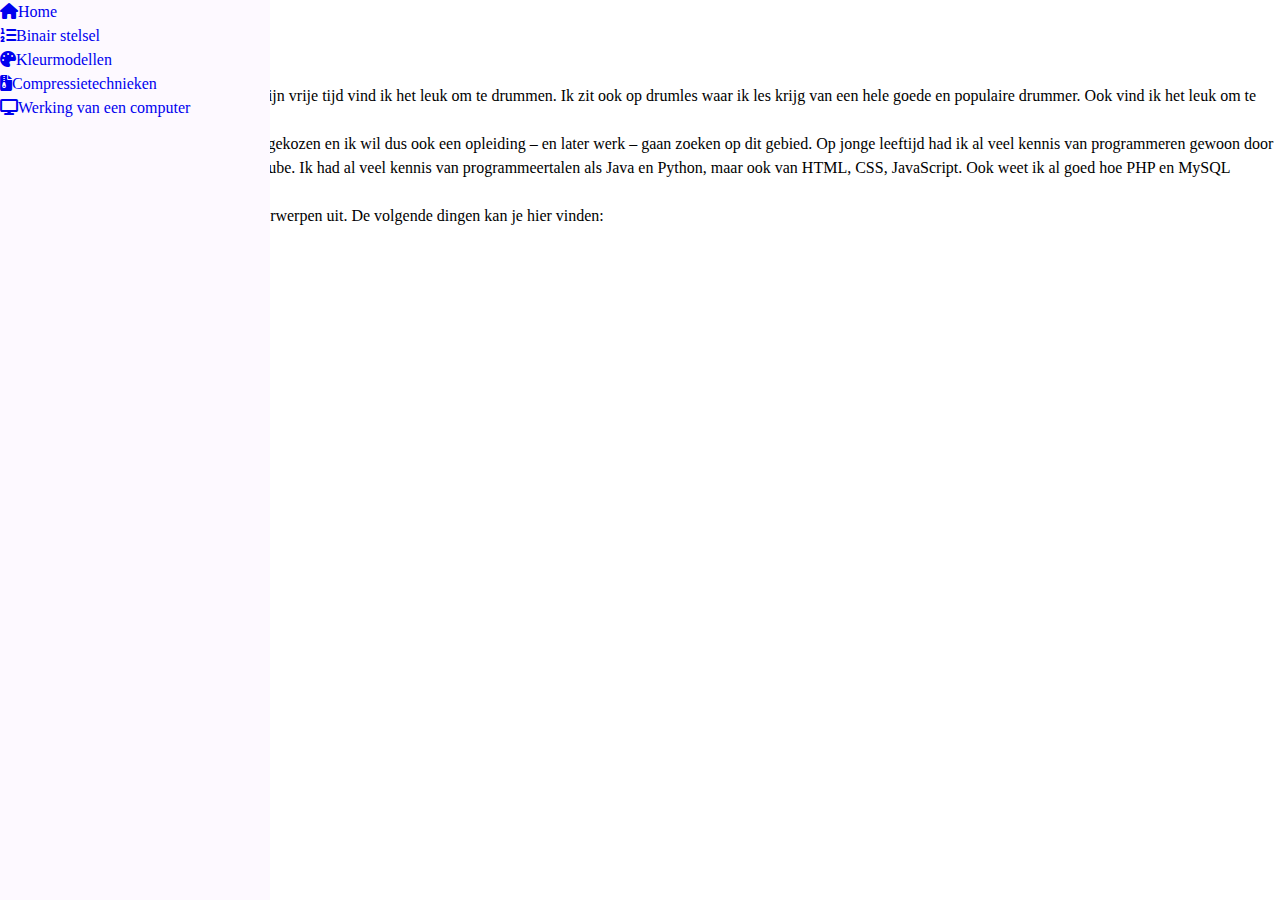
==== index.html @ e6821ef7 "icons toegevoegd" ====
<!DOCTYPE html> <!-- dit is de homepage van mijn site-->
<html> <!-- dit is het html element -->
  <head>
    <title>Home</title>
    <meta charset="utf-8"> 
    <link rel="stylesheet" type="text/css" href="style.css">
    <link rel="stylesheet" href="https://cdnjs.cloudflare.com/ajax/libs/font-awesome/6.5.2/css/all.min.css">
  </head>
  <body>
    <div class="main-container">
      <div class="navbar">
        <ul class="navul">
          <li><a href="index.html"><i class="fa fa-home"></i>Home</a></li>
          <li><a href="binairstelsel.html"><i class="fa-solid fa-list-ol"></i>Binair stelsel</a></li>
          <li><a href="kleurmodellen.html"><i class="fa-solid fa-palette"></i>Kleurmodellen</a></li>
          <li><a href="compressietechnieken.html"><i class="fa-solid fa-file-zipper"></i>Compressietechnieken</a></li>
          <li><a href="werkingcomputer.html"><i class="fa-solid fa-display"></i>Werking van een computer</a></li>
        </ul>
      </div>
      <div class="main-content">
        <section class="home-section">
          <h1>Home</h1>
          <h2>Wie ben ik?</h2>
          <p>Ik ben Xander en ik ben 15 jaar oud. In mijn vrije tijd vind ik het leuk om te drummen. Ik zit ook op drumles waar ik les krijg van een hele goede en populaire drummer. Ook vind ik het leuk om te gamen. </p>
          <p>Programmeren heb ik altijd al interessant gekozen en ik wil dus ook een opleiding – en later werk – gaan zoeken op dit gebied. Op jonge leeftijd had ik al veel kennis van programmeren gewoon door informatie te zoeken op websites en YouTube. Ik had al veel kennis van programmeertalen als Java en Python, maar ook van HTML, CSS, JavaScript. Ook weet ik al goed hoe PHP en MySQL werken. </p> 
          <p>Op deze website leg ik verschillende onderwerpen uit. De volgende dingen kan je hier vinden: </p>
          <ul>
            <li>Het binair stelsel</li>
            <li>Kleurmodellen</li>
            <li>Compressietechnieken</li>
            <li>De werking van een computer</li>
          </ul>
        </section>
      </div>
    </div>
  </body>
</html>
---- style.css ----
:root {
    --bg-zwart-900: #f2f2fc;
    --bg-zwart-100: #fdf9ff; 
    --bg-zwart-50: #e8dfec;
    --tekst-zwart-900: #302e4d;
    --tekst-zwart-700: #504e70;
}

body {
    line-height: 1.5;
    font-size: 16px;
}

* {
    margin: 0;
    padding: 0;
    outline: none;
    text-decoration: none;
    box-sizing: border-box;
}

::before, ::after {
    box-sizing: border-box;
}

.section {
    background: var(--bg-zwart-900);
    min-height: 100vh;
    display: block;
    position: fixed;
    left: 270px;
    top: 0;
    right: 0;
    z-index: 0;
    opacity: 1;
}

.navbar {
    width: 270px;
    background: var(--bg-zwart-100);
    position: fixed;
    left: 0;
    top: 0;
    height: 100%;
    z-index: 10;
}


























/* body {
    margin: 0px;
}

.navbar {
    background-color: black;
}

.navbar a {
    background-color: black;
    border: none;
    color: white;
    padding: 0px 0px;
    text-align: center;
    text-decoration: none;
    font-size: 16px;
    margin: 0px 0px;
    cursor: pointer;
}

.navbar ul {
    list-style-type: none;
    margin: 0;
    padding: 0;
    overflow: hidden;
    background-color: black;
}

.navbar li {
    float: left;
}
  
.navbar li a {
    display: block;
    padding: 20px;
    background-color: black;
    font-family: Arial, Helvetica, sans-serif;
}

.navbar li a:hover {
    background-color: grey;
} */
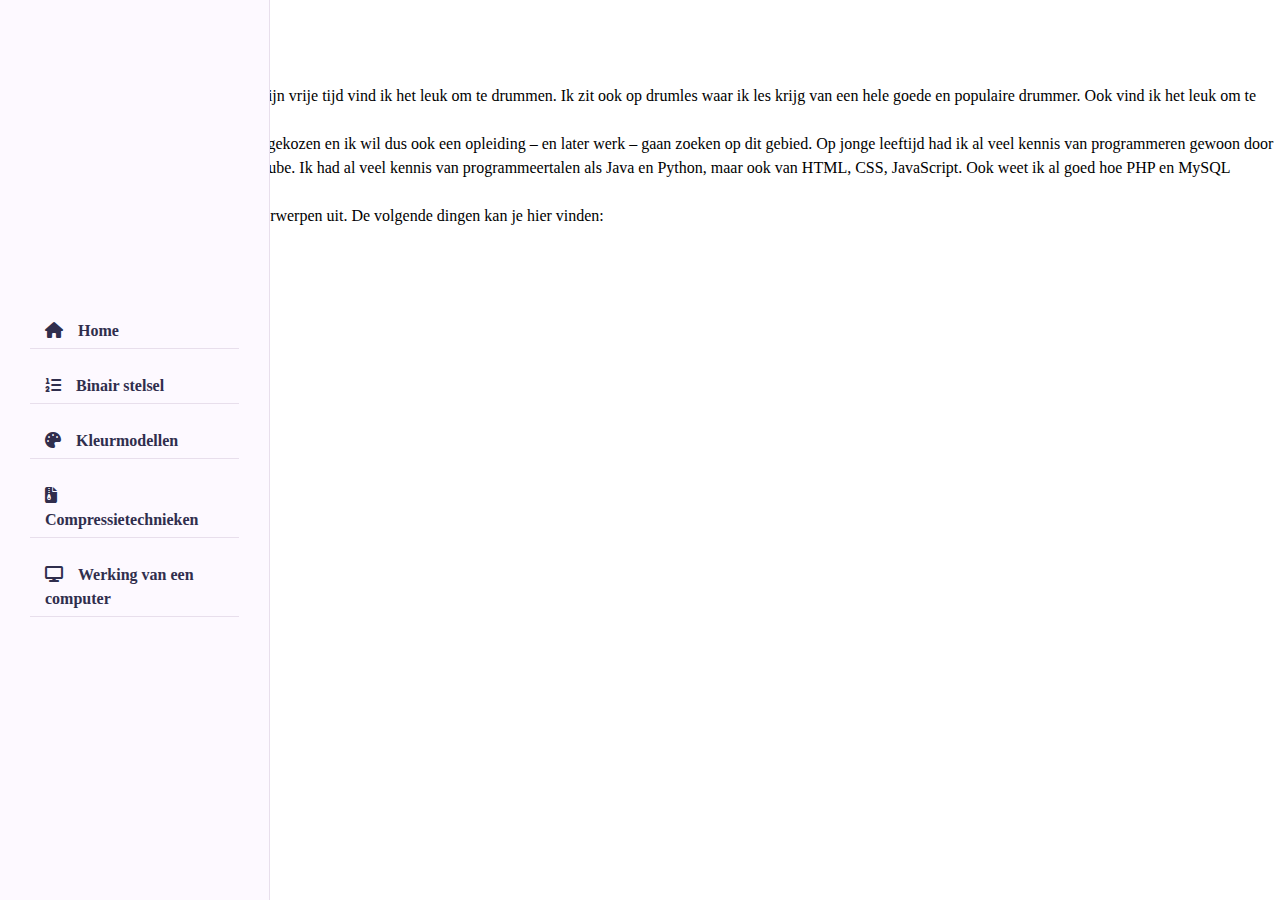
==== commit d79fd37a: "navbar laatste versie" ====
--- a/index.html
+++ b/index.html
@@ -9,6 +9,9 @@
   <body>
     <div class="main-container">
       <div class="navbar">
+        <div class="nav-toggler">
+          <span></span>
+        </div>
         <ul class="navul">
           <li><a href="index.html"><i class="fa fa-home"></i>Home</a></li>
           <li><a href="binairstelsel.html"><i class="fa-solid fa-list-ol"></i>Binair stelsel</a></li>
--- a/style.css
+++ b/style.css
@@ -1,14 +1,20 @@
+/* font */
+@import url('https://fonts.googleapis.com/css2?family=Poppins:ital,wght@0,100;0,200;0,300;0,400;0,500;0,600;0,700;0,800;0,900;1,100;1,200;1,300;1,400;1,500;1,600;1,700;1,800;1,900&display=swap');
+
+/* Variabelen voor de kleuren */
 :root {
     --bg-zwart-900: #f2f2fc;
     --bg-zwart-100: #fdf9ff; 
     --bg-zwart-50: #e8dfec;
     --tekst-zwart-900: #302e4d;
     --tekst-zwart-700: #504e70;
+    --hoofdkleur: #0099ff;
 }
 
 body {
     line-height: 1.5;
     font-size: 16px;
+    font-family: 'Poppins' sans-serif;
 }
 
 * {
@@ -21,6 +27,10 @@
 
 ::before, ::after {
     box-sizing: border-box;
+}
+
+ul {
+    list-style: none;
 }
 
 .section {
@@ -41,8 +51,83 @@
     position: fixed;
     left: 0;
     top: 0;
+    padding: 30px;
     height: 100%;
+    border-right: 1px solid var(--bg-zwart-50);
+    display: flex;
+    justify-content: center;
+    align-items: center;
     z-index: 10;
+}
+
+.navbar .nav-toggler {
+    height: 40px;
+    width: 45px;
+    border: 1px solid var(--bg-zwart-50);
+    cursor: pointer;
+    position: fixed;
+    left: 300px;
+    top: 20px;
+    border-radius: 5px;
+    background: var(--bg-zwart-100);
+    display: none;
+    align-items: center;
+    justify-content: center;
+
+}
+
+.navbar .nav-toggler span {
+    height: 2px;
+    width: 18px;
+    background: var(--hoofdkleur);
+    display: inline-block;
+    position: relative;
+}
+
+.navbar .nav-toggler span::before {
+    content: '';
+    height: 2px;
+    width: 18px;
+    background: var(--hoofdkleur);
+    position: absolute;
+    top: -6px;
+    left: 0;
+}
+
+.navbar .nav-toggler span::after {
+    content: '';
+    height: 2px;
+    width: 18px;
+    background: var(--hoofdkleur);
+    position: absolute;
+    top: 6px;
+    left: 0;
+}
+
+.navbar .navul {
+    margin-top: 50px;
+}
+
+.navbar .navul li {
+    margin-bottom: 20px;
+    display: block;
+}
+
+.navbar .navul li a {
+    font-size: 16px;
+    font-weight: 600;
+    display: block;
+    border-bottom: 1px solid var(--bg-zwart-50);
+    color: var(--tekst-zwart-900);
+    padding: 5px 15px;
+}
+
+.navbar .navul li a.active {
+    color: var(--hoofdkleur);
+}
+
+.navbar .navul li a i {
+    margin-right: 15px;
 }
 
 
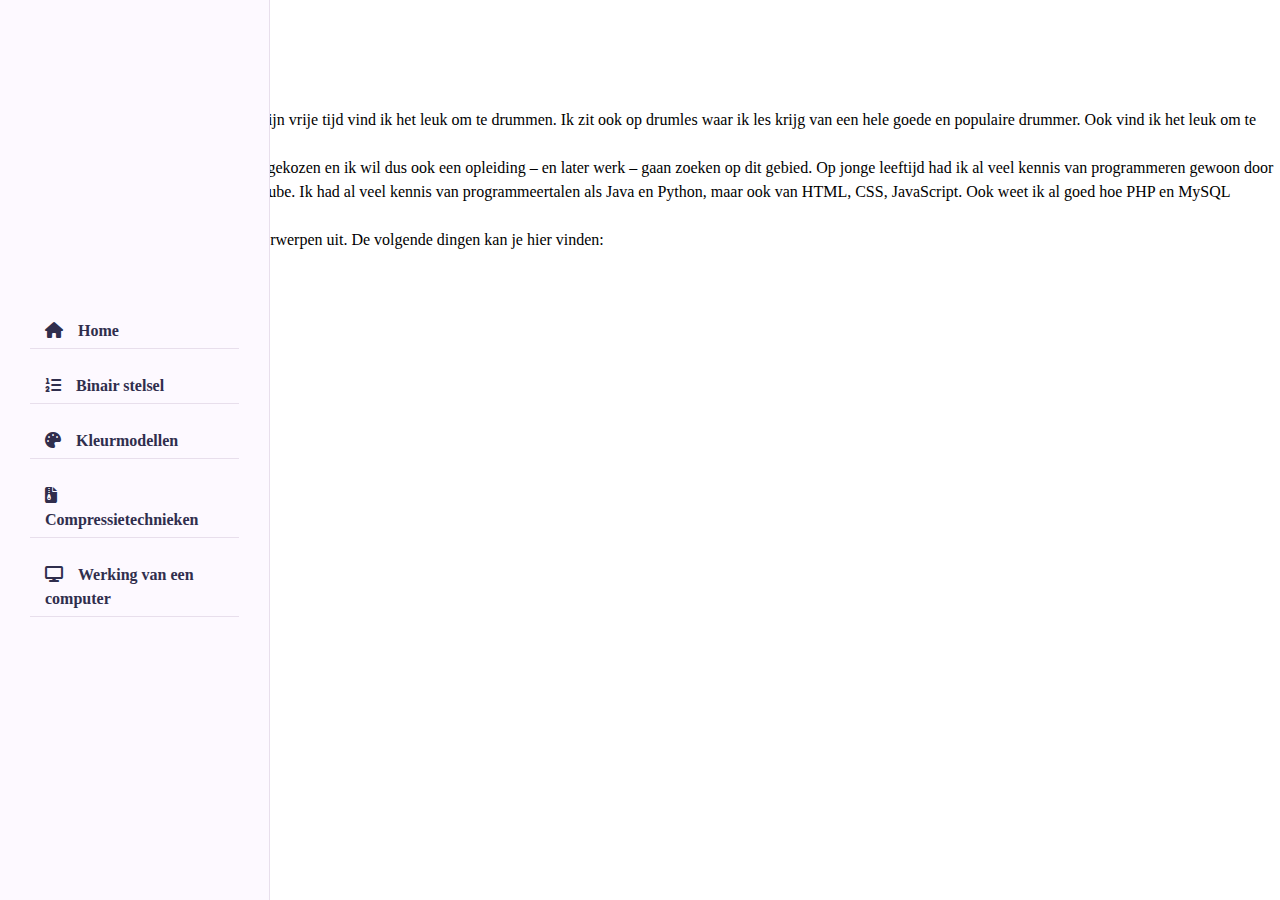
==== commit aa20bedb: "logo" ====
--- a/index.html
+++ b/index.html
@@ -8,12 +8,12 @@
   </head>
   <body>
     <div class="main-container">
+      <div class="logo">
+        <a href="#"><span>X</span>ander</a>
+      </div>
       <div class="navbar">
-        <div class="nav-toggler">
-          <span></span>
-        </div>
         <ul class="navul">
-          <li><a href="index.html"><i class="fa fa-home"></i>Home</a></li>
+          <li><a href="index.html" class="active"><i class="fa fa-home"></i>Home</a></li>
           <li><a href="binairstelsel.html"><i class="fa-solid fa-list-ol"></i>Binair stelsel</a></li>
           <li><a href="kleurmodellen.html"><i class="fa-solid fa-palette"></i>Kleurmodellen</a></li>
           <li><a href="compressietechnieken.html"><i class="fa-solid fa-file-zipper"></i>Compressietechnieken</a></li>
--- a/style.css
+++ b/style.css
@@ -1,5 +1,6 @@
 /* font */
-@import url('https://fonts.googleapis.com/css2?family=Poppins:ital,wght@0,100;0,200;0,300;0,400;0,500;0,600;0,700;0,800;0,900;1,100;1,200;1,300;1,400;1,500;1,600;1,700;1,800;1,900&display=swap');
+@import url('https://fonts.googleapis.com/css2?family=Poppins:ital,wght@0,100;0,200;0,300;0,400;0,500;0,600;0,700;0,800;0,900;1,100;1,200;1,300;1,400;1,500;1,600;1,700;1,800;1,900&display=swap'); /* Poppins font */
+@import url('https://fonts.googleapis.com/css2?family=Clicker+Script&display=swap'); /* Clicker font */
 
 /* Variabelen voor de kleuren */
 :root {
@@ -60,48 +61,47 @@
     z-index: 10;
 }
 
-.navbar .nav-toggler {
-    height: 40px;
-    width: 45px;
-    border: 1px solid var(--bg-zwart-50);
-    cursor: pointer;
-    position: fixed;
-    left: 300px;
-    top: 20px;
-    border-radius: 5px;
-    background: var(--bg-zwart-100);
-    display: none;
-    align-items: center;
-    justify-content: center;
-
+.navbar .logo {
+    position: absolute;
+    top: 50px;
+    font-size: 30px;
+    text-transform: capitalize;
 }
 
-.navbar .nav-toggler span {
-    height: 2px;
-    width: 18px;
-    background: var(--hoofdkleur);
-    display: inline-block;
+.navbar .logo a {
+    color: var(--tekst-zwart-900);
+    font-weight: 700;
+    padding: 15px 20px;
+    font-size: 30px;
+    letter-spacing: 5px;
     position: relative;
 }
 
-.navbar .nav-toggler span::before {
+.navbar .logo a span {
+    font-family: 'Clicker Script', cursive;
+    font-size: 40px;
+}
+
+.navbar .logo a::before {
     content: '';
-    height: 2px;
-    width: 18px;
-    background: var(--hoofdkleur);
     position: absolute;
-    top: -6px;
+    width: 20px;
+    height: 20px;
+    border-bottom: 5px solid var(--hoofdkleur);
+    border-left: 5px solid var(--hoofdkleur);
+    bottom: 0;
     left: 0;
 }
 
-.navbar .nav-toggler span::after {
+.navbar .logo a::after {
     content: '';
-    height: 2px;
-    width: 18px;
-    background: var(--hoofdkleur);
     position: absolute;
-    top: 6px;
-    left: 0;
+    width: 20px;
+    height: 20px;
+    border-top: 5px solid var(--hoofdkleur);
+    border-right: 5px solid var(--hoofdkleur);
+    top: 0;
+    right: 0;
 }
 
 .navbar .navul {
@@ -122,7 +122,7 @@
     padding: 5px 15px;
 }
 
-.navbar .navul li a.active {
+.navbar .navul li a .active {
     color: var(--hoofdkleur);
 }
 
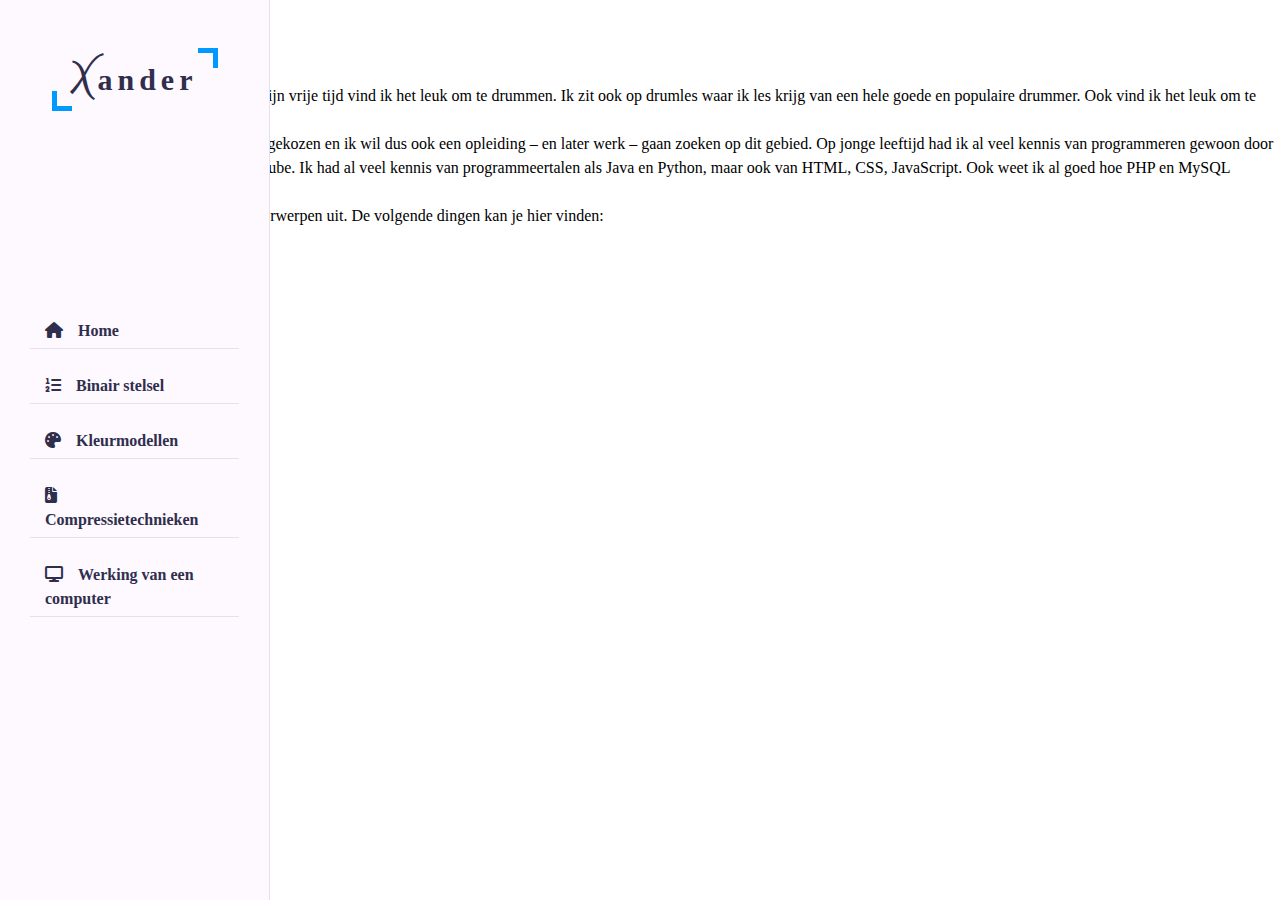
==== commit bb584b5e: "logo 2" ====
--- a/index.html
+++ b/index.html
@@ -8,10 +8,10 @@
   </head>
   <body>
     <div class="main-container">
-      <div class="logo">
-        <a href="#"><span>X</span>ander</a>
-      </div>
       <div class="navbar">
+        <div class="logo">
+          <a href="#"><span>X</span>ander</a>
+        </div>
         <ul class="navul">
           <li><a href="index.html" class="active"><i class="fa fa-home"></i>Home</a></li>
           <li><a href="binairstelsel.html"><i class="fa-solid fa-list-ol"></i>Binair stelsel</a></li>
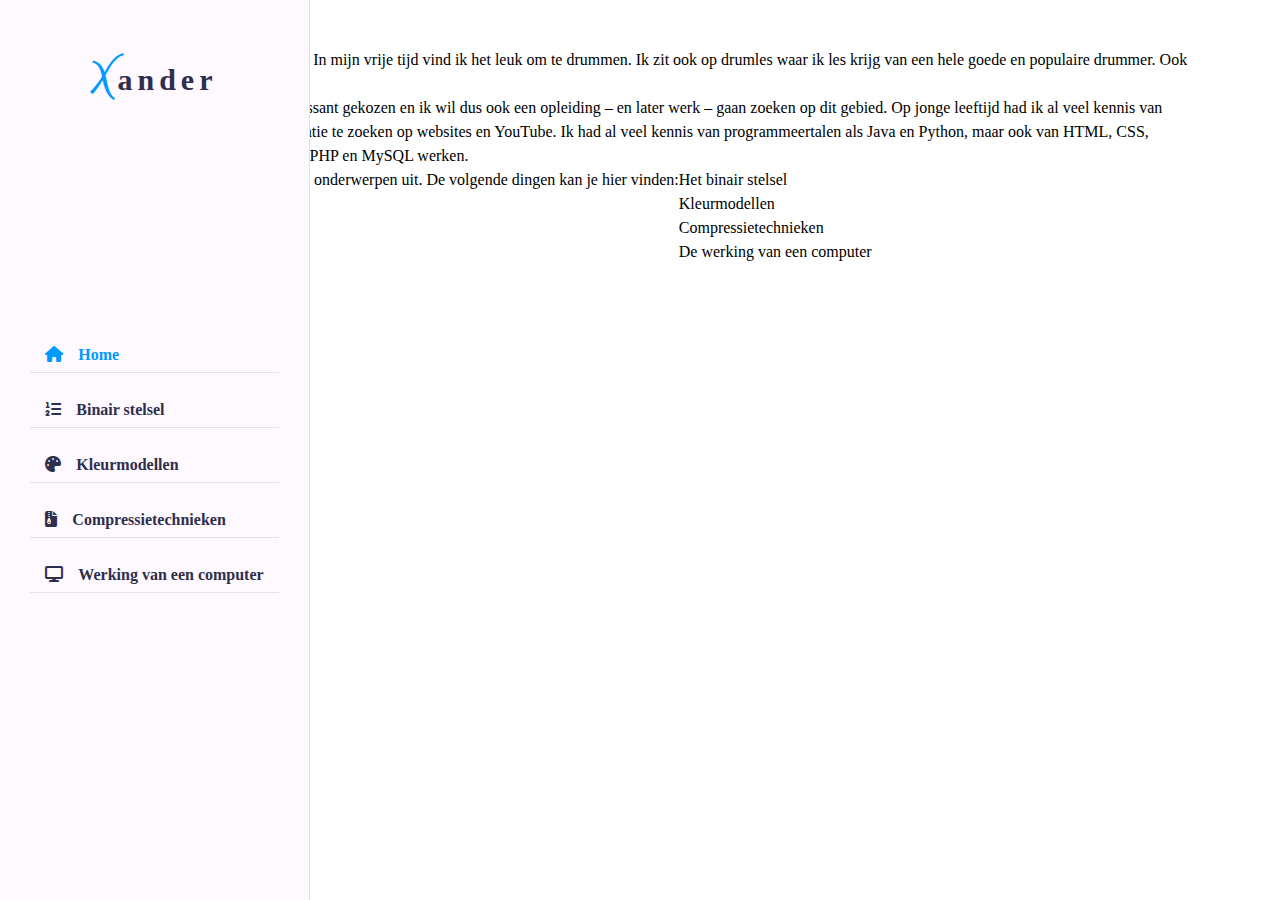
==== commit 3237663a: "home" ====
--- a/index.html
+++ b/index.html
@@ -22,17 +22,21 @@
       </div>
       <div class="main-content">
         <section class="home-section">
-          <h1>Home</h1>
-          <h2>Wie ben ik?</h2>
-          <p>Ik ben Xander en ik ben 15 jaar oud. In mijn vrije tijd vind ik het leuk om te drummen. Ik zit ook op drumles waar ik les krijg van een hele goede en populaire drummer. Ook vind ik het leuk om te gamen. </p>
-          <p>Programmeren heb ik altijd al interessant gekozen en ik wil dus ook een opleiding – en later werk – gaan zoeken op dit gebied. Op jonge leeftijd had ik al veel kennis van programmeren gewoon door informatie te zoeken op websites en YouTube. Ik had al veel kennis van programmeertalen als Java en Python, maar ook van HTML, CSS, JavaScript. Ook weet ik al goed hoe PHP en MySQL werken. </p> 
-          <p>Op deze website leg ik verschillende onderwerpen uit. De volgende dingen kan je hier vinden: </p>
-          <ul>
-            <li>Het binair stelsel</li>
-            <li>Kleurmodellen</li>
-            <li>Compressietechnieken</li>
-            <li>De werking van een computer</li>
-          </ul>
+          <div class="container">
+              <div class="row">
+                <h1>Home</h1>
+                <h2>Wie ben ik?</h2>
+                <p>Ik ben Xander en ik ben 15 jaar oud. In mijn vrije tijd vind ik het leuk om te drummen. Ik zit ook op drumles waar ik les krijg van een hele goede en populaire drummer. Ook vind ik het leuk om te gamen. </p>
+                <p>Programmeren heb ik altijd al interessant gekozen en ik wil dus ook een opleiding – en later werk – gaan zoeken op dit gebied. Op jonge leeftijd had ik al veel kennis van programmeren gewoon door informatie te zoeken op websites en YouTube. Ik had al veel kennis van programmeertalen als Java en Python, maar ook van HTML, CSS, JavaScript. Ook weet ik al goed hoe PHP en MySQL werken. </p> 
+                <p>Op deze website leg ik verschillende onderwerpen uit. De volgende dingen kan je hier vinden: </p>
+                <ul>
+                  <li>Het binair stelsel</li>
+                  <li>Kleurmodellen</li>
+                  <li>Compressietechnieken</li>
+                  <li>De werking van een computer</li>
+                </ul>
+              </div>
+          </div>>
         </section>
       </div>
     </div>
--- a/style.css
+++ b/style.css
@@ -40,14 +40,29 @@
     display: block;
     position: fixed;
     left: 270px;
+    padding: 0 30px;
     top: 0;
     right: 0;
     z-index: 0;
     opacity: 1;
 }
 
+.container {
+    max-width: 1100px;
+    width: 100%;
+    margin: auto;
+}
+
+.row {
+    display: flex;
+    flex-wrap: wrap;
+    margin-left: -15px;
+    margin-right: -15px;
+    position: relative;
+}
+
 .navbar {
-    width: 270px;
+    width: 310px;
     background: var(--bg-zwart-100);
     position: fixed;
     left: 0;
@@ -80,6 +95,7 @@
 .navbar .logo a span {
     font-family: 'Clicker Script', cursive;
     font-size: 40px;
+    color: var(--hoofdkleur);
 }
 
 .navbar .logo a::before {
@@ -87,8 +103,6 @@
     position: absolute;
     width: 20px;
     height: 20px;
-    border-bottom: 5px solid var(--hoofdkleur);
-    border-left: 5px solid var(--hoofdkleur);
     bottom: 0;
     left: 0;
 }
@@ -98,8 +112,6 @@
     position: absolute;
     width: 20px;
     height: 20px;
-    border-top: 5px solid var(--hoofdkleur);
-    border-right: 5px solid var(--hoofdkleur);
     top: 0;
     right: 0;
 }
@@ -122,7 +134,7 @@
     padding: 5px 15px;
 }
 
-.navbar .navul li a .active {
+.navbar .navul li a.active {
     color: var(--hoofdkleur);
 }
 
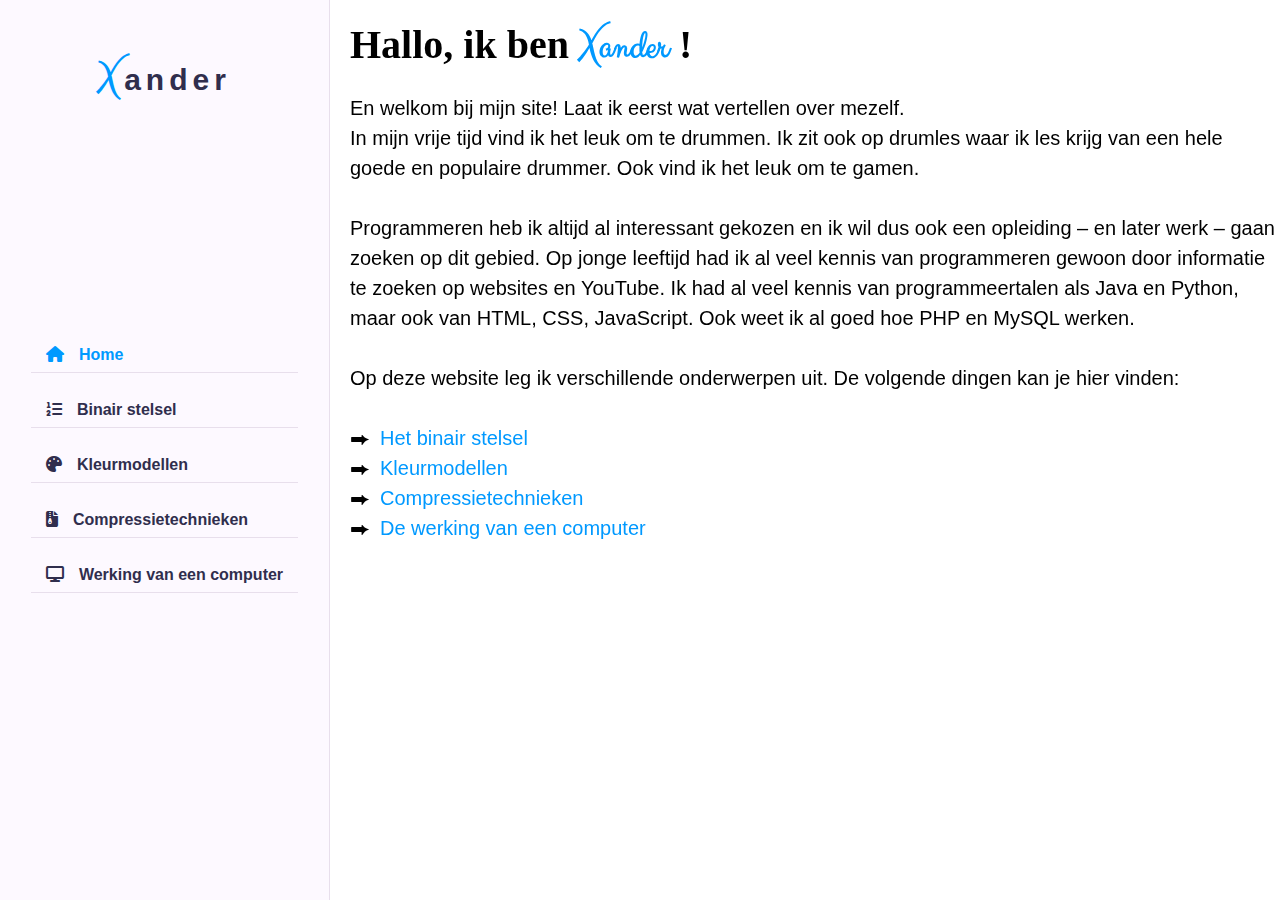
==== commit 8099e6f7: "update" ====
--- a/index.html
+++ b/index.html
@@ -1,4 +1,4 @@
-<!DOCTYPE html> <!-- dit is de homepage van mijn site-->
+<!DOCTYPE html> <!--   dit is de homepage van mijn site-->
 <html> <!-- dit is het html element -->
   <head>
     <title>Home</title>
@@ -24,16 +24,16 @@
         <section class="home-section">
           <div class="container">
               <div class="row">
-                <h1>Home</h1>
-                <h2>Wie ben ik?</h2>
-                <p>Ik ben Xander en ik ben 15 jaar oud. In mijn vrije tijd vind ik het leuk om te drummen. Ik zit ook op drumles waar ik les krijg van een hele goede en populaire drummer. Ook vind ik het leuk om te gamen. </p>
-                <p>Programmeren heb ik altijd al interessant gekozen en ik wil dus ook een opleiding – en later werk – gaan zoeken op dit gebied. Op jonge leeftijd had ik al veel kennis van programmeren gewoon door informatie te zoeken op websites en YouTube. Ik had al veel kennis van programmeertalen als Java en Python, maar ook van HTML, CSS, JavaScript. Ook weet ik al goed hoe PHP en MySQL werken. </p> 
-                <p>Op deze website leg ik verschillende onderwerpen uit. De volgende dingen kan je hier vinden: </p>
+                <h3 class="hallo">Hallo, ik ben <span class="name">Xander</span> !</h3>
+                <p>En welkom bij mijn site! Laat ik eerst wat vertellen over mezelf. </p>
+                <p>In mijn vrije tijd vind ik het leuk om te drummen. Ik zit ook op drumles waar ik les krijg van een hele goede en populaire drummer. Ook vind ik het leuk om te gamen. </p> <br>
+                <p>Programmeren heb ik altijd al interessant gekozen en ik wil dus ook een opleiding – en later werk – gaan zoeken op dit gebied. Op jonge leeftijd had ik al veel kennis van programmeren gewoon door informatie te zoeken op websites en YouTube. Ik had al veel kennis van programmeertalen als Java en Python, maar ook van HTML, CSS, JavaScript. Ook weet ik al goed hoe PHP en MySQL werken. </p> <br>
+                <p>Op deze website leg ik verschillende onderwerpen uit. De volgende dingen kan je hier vinden: </p> <br>
                 <ul>
-                  <li>Het binair stelsel</li>
-                  <li>Kleurmodellen</li>
-                  <li>Compressietechnieken</li>
-                  <li>De werking van een computer</li>
+                  <li><a href="binairstelsel.html">Het binair stelsel</a></li>
+                  <li><a href="kleurmodellen.html">Kleurmodellen</a></li>
+                  <li><a href="compressietechnieken.html">Compressietechnieken</a></li>
+                  <li><a href="werkingcomputer.html">De werking van een computer</a></li>
                 </ul>
               </div>
           </div>>
--- a/style.css
+++ b/style.css
@@ -14,8 +14,8 @@
 
 body {
     line-height: 1.5;
-    font-size: 16px;
-    font-family: 'Poppins' sans-serif;
+    font-family: Arial;
+    font-size: 20px;
 }
 
 * {
@@ -26,45 +26,33 @@
     box-sizing: border-box;
 }
 
-::before, ::after {
+::before,::after {
     box-sizing: border-box;
-}
-
-ul {
-    list-style: none;
 }
 
 .section {
     background: var(--bg-zwart-900);
     min-height: 100vh;
     display: block;
-    position: fixed;
-    left: 270px;
-    padding: 0 30px;
-    top: 0;
-    right: 0;
+    margin-left: 310px;
     z-index: 0;
     opacity: 1;
 }
 
 .container {
     max-width: 1100px;
-    width: 100%;
-    margin: auto;
+    left: 350px;
+    position: fixed;
 }
 
 .row {
-    display: flex;
     flex-wrap: wrap;
-    margin-left: -15px;
-    margin-right: -15px;
     position: relative;
 }
 
 .navbar {
-    width: 310px;
+    width: 330px;
     background: var(--bg-zwart-100);
-    position: fixed;
     left: 0;
     top: 0;
     padding: 30px;
@@ -74,6 +62,11 @@
     justify-content: center;
     align-items: center;
     z-index: 10;
+    position: fixed;
+}
+
+.navbar ul {
+    list-style: none;
 }
 
 .navbar .logo {
@@ -142,70 +135,37 @@
     margin-right: 15px;
 }
 
-
-
-
-
-
-
-
-
-
-
-
-
-
-
-
-
-
-
-
-
-
-
-
-
-
-/* body {
-    margin: 0px;
+.home {
+    min-height: 100vh;
+    display: flex;
+    color: var(--bg-zwart-900);
 }
 
-.navbar {
-    background-color: black;
+h3.hallo {
+    font-family: serif;
+    font-size: 40px;
+    margin: 15px 0;
 }
 
-.navbar a {
-    background-color: black;
-    border: none;
-    color: white;
-    padding: 0px 0px;
-    text-align: center;
-    text-decoration: none;
-    font-size: 16px;
-    margin: 0px 0px;
-    cursor: pointer;
+h3.hallo span {
+    font-family: 'Clicker Script', cursive;
+    font-size: 40px;
+    font-weight: 700;
+    color: var(--hoofdkleur);
 }
 
-.navbar ul {
-    list-style-type: none;
-    margin: 0;
-    padding: 0;
-    overflow: hidden;
-    background-color: black;
+.row ul {
+    margin-left: 20px;
+    list-style: none;
 }
 
-.navbar li {
-    float: left;
-}
-  
-.navbar li a {
-    display: block;
-    padding: 20px;
-    background-color: black;
-    font-family: Arial, Helvetica, sans-serif;
+.row ul a {
+    color: var(--hoofdkleur);
+    margin-left: 10px;
 }
 
-.navbar li a:hover {
-    background-color: grey;
-} */+.row ul li::before {
+    content: '⮕';
+    position: absolute;
+    left: 0;
+}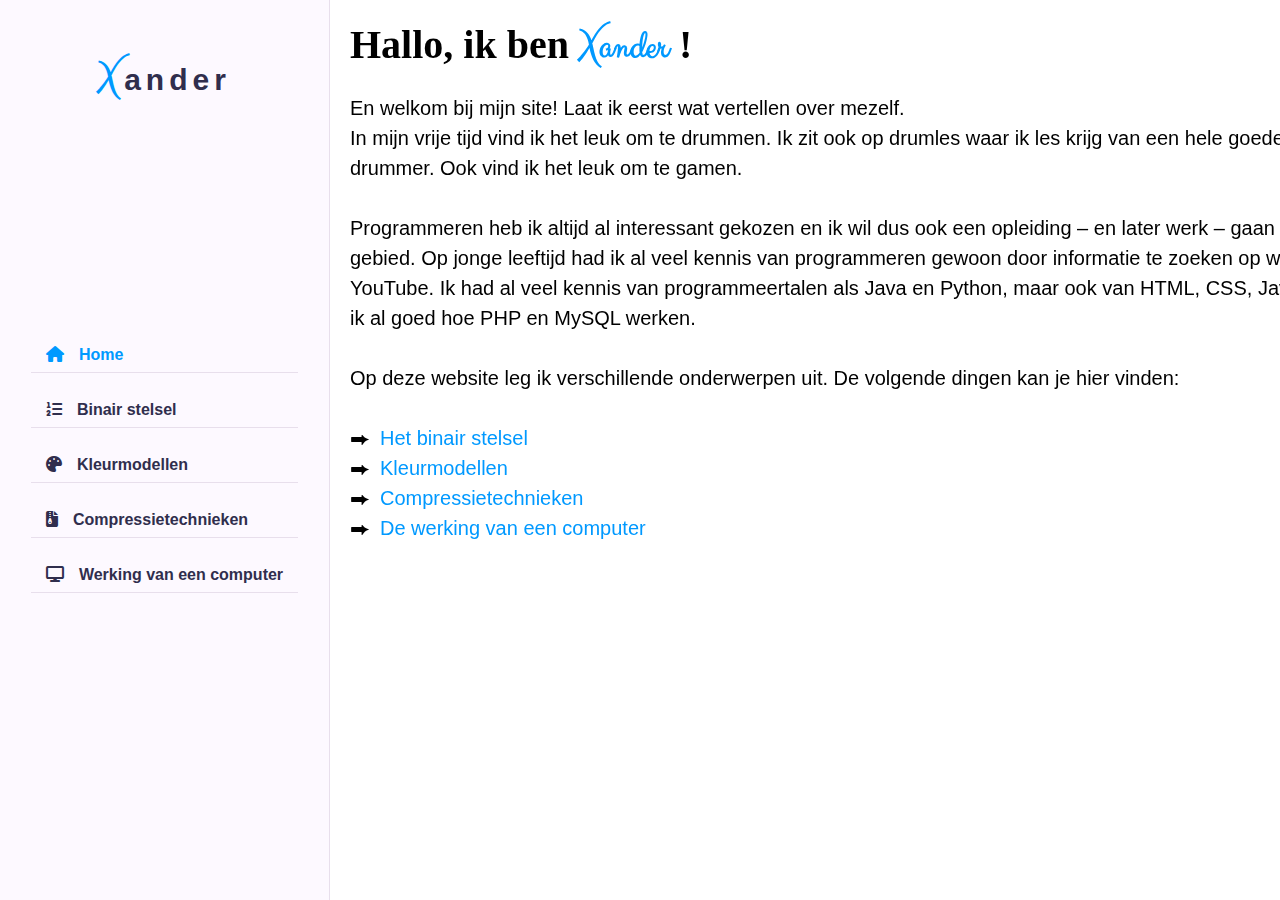
==== commit 29cf8975: "Laatste versie van mijn site!" ====
--- a/index.html
+++ b/index.html
@@ -1,18 +1,17 @@
-<!DOCTYPE html> <!--   dit is de homepage van mijn site-->
+<!DOCTYPE html> <!--   dit is de homepage van mijn site -->
 <html> <!-- dit is het html element -->
   <head>
-    <title>Home</title>
-    <meta charset="utf-8"> 
-    <link rel="stylesheet" type="text/css" href="style.css">
-    <link rel="stylesheet" href="https://cdnjs.cloudflare.com/ajax/libs/font-awesome/6.5.2/css/all.min.css">
+    <title>Home</title> <!-- Dit is de titel van mijn site -->
+    <link rel="stylesheet" type="text/css" href="style.css"> <!-- De externe css -->
+    <link rel="stylesheet" href="https://cdnjs.cloudflare.com/ajax/libs/font-awesome/6.5.2/css/all.min.css"> <!-- voor de emoticons die ik gebruik -->
   </head>
   <body>
-    <div class="main-container">
-      <div class="navbar">
+    <div class="main-container"> <!-- Dit maakt de indeling van de navbar, en de tekst en de media makkelijker -->
+      <div class="navbar"> <!-- Zodat ik op elke pagina de navigatie tegelijk aan kan passen -->
         <div class="logo">
-          <a href="#"><span>X</span>ander</a>
+          <a href="#"><span>X</span>ander</a> <!-- Een logo want dat staat leuk ;) En de span is zodat ik de X mooi kan stylen zonder dat de rest van de letter ook meegaan -->
         </div>
-        <ul class="navul">
+        <ul class="navul"> <!-- Dit is de navigatiebalk -->
           <li><a href="index.html" class="active"><i class="fa fa-home"></i>Home</a></li>
           <li><a href="binairstelsel.html"><i class="fa-solid fa-list-ol"></i>Binair stelsel</a></li>
           <li><a href="kleurmodellen.html"><i class="fa-solid fa-palette"></i>Kleurmodellen</a></li>
@@ -20,23 +19,24 @@
           <li><a href="werkingcomputer.html"><i class="fa-solid fa-display"></i>Werking van een computer</a></li>
         </ul>
       </div>
-      <div class="main-content">
-        <section class="home-section">
+      <div class="main-content"> <!-- Dit is zodat ik de style van mijn tekst over alle onderwerpen tegelijk aan kan passen -->
+        <section class="home-section"> 
           <div class="container">
-              <div class="row">
-                <h3 class="hallo">Hallo, ik ben <span class="name">Xander</span> !</h3>
-                <p>En welkom bij mijn site! Laat ik eerst wat vertellen over mezelf. </p>
+              <div class="row"> <!-- Zodat ik overal dezelfde font en margin kan stylen -->
+                <h3 class="hallo">Hallo, ik ben <span class="name">Xander</span> !</h3> <!-- Weer een span tag voor de extra styling op mijn naam -->
+                <p>En welkom bij mijn site! Laat ik eerst wat vertellen over mezelf. </p> <!-- Info & Ervaring -->
                 <p>In mijn vrije tijd vind ik het leuk om te drummen. Ik zit ook op drumles waar ik les krijg van een hele goede en populaire drummer. Ook vind ik het leuk om te gamen. </p> <br>
                 <p>Programmeren heb ik altijd al interessant gekozen en ik wil dus ook een opleiding – en later werk – gaan zoeken op dit gebied. Op jonge leeftijd had ik al veel kennis van programmeren gewoon door informatie te zoeken op websites en YouTube. Ik had al veel kennis van programmeertalen als Java en Python, maar ook van HTML, CSS, JavaScript. Ook weet ik al goed hoe PHP en MySQL werken. </p> <br>
                 <p>Op deze website leg ik verschillende onderwerpen uit. De volgende dingen kan je hier vinden: </p> <br>
                 <ul>
-                  <li><a href="binairstelsel.html">Het binair stelsel</a></li>
+                  <li><a href="binairstelsel.html">Het binair stelsel</a></li> <!-- Hier nogmaals alle linkjes naar de onderwerpen -->
                   <li><a href="kleurmodellen.html">Kleurmodellen</a></li>
                   <li><a href="compressietechnieken.html">Compressietechnieken</a></li>
                   <li><a href="werkingcomputer.html">De werking van een computer</a></li>
                 </ul>
+                <iframe width="700" height="500" src="https://www.youtube.com/embed/uJpImETLf6Y" title="Website Xander van de Steeg" frameborder="0" allow="accelerometer; autoplay; clipboard-write; encrypted-media; gyroscope; picture-in-picture; web-share" referrerpolicy="strict-origin-when-cross-origin" class="homevideo" allowfullscreen></iframe> <!-- Een filmpje waar ik mijn gebruikers een rondleiding geef door mijn site -->
               </div>
-          </div>>
+          </div>
         </section>
       </div>
     </div>
--- a/style.css
+++ b/style.css
@@ -1,8 +1,8 @@
-/* font */
+/* Font */
 @import url('https://fonts.googleapis.com/css2?family=Poppins:ital,wght@0,100;0,200;0,300;0,400;0,500;0,600;0,700;0,800;0,900;1,100;1,200;1,300;1,400;1,500;1,600;1,700;1,800;1,900&display=swap'); /* Poppins font */
 @import url('https://fonts.googleapis.com/css2?family=Clicker+Script&display=swap'); /* Clicker font */
 
-/* Variabelen voor de kleuren */
+/* Variabelen voor de kleuren, zodat ik niet alle kleurcodes constant moet kopiëren of onthouden */
 :root {
     --bg-zwart-900: #f2f2fc;
     --bg-zwart-100: #fdf9ff; 
@@ -12,12 +12,14 @@
     --hoofdkleur: #0099ff;
 }
 
+/* Hier zet ik de font naar Arial en zet ik de grootte van de letters naar 20 pixels. */
 body {
     line-height: 1.5;
     font-family: Arial;
     font-size: 20px;
 }
 
+/* Standaard style verwijderen */
 * {
     margin: 0;
     padding: 0;
@@ -26,71 +28,79 @@
     box-sizing: border-box;
 }
 
+/* Zorgt ervoor dat de box size consistent is en niet constant anders */
 ::before,::after {
     box-sizing: border-box;
 }
 
+/* Styling voor de verschillende secties van de pagina's */
 .section {
-    background: var(--bg-zwart-900);
-    min-height: 100vh;
-    display: block;
-    margin-left: 310px;
-    z-index: 0;
-    opacity: 1;
+    background: var(--bg-zwart-900); /* Achtergrond kleur */
+    min-height: 100vh; /* Zorgt ervoor dat alles goed in positie is */
+    display: block; /* Zorgt ervoor dat alles goed in positie is */
+    margin-left: 310px; /* Zorgt ervoor dat de tekst niet achter de navigatiebalk hangt */
+    z-index: 0; /* Zorgt ervoor dat alles goed in positie is */
+    opacity: 1; /* Zorgt ervoor dat alles goed in positie is */
 }
 
 .container {
-    max-width: 1100px;
-    left: 350px;
-    position: fixed;
-}
-
+    left: 350px; /* Linker positie */
+    position: fixed; 
+    max-width: 1100px; /* Dit zorgt ervoor dat de tekst niet de hele webpagina inneemt maar dat er ook nog ruimte is voor de foto's, filmpjes & games */
+}
+
+/* Zorgt ervoor dat alles goed in positie is */
 .row {
     flex-wrap: wrap;
     position: relative;
 }
 
+/* Styling van de navigatiebalk */
 .navbar {
-    width: 330px;
-    background: var(--bg-zwart-100);
-    left: 0;
-    top: 0;
-    padding: 30px;
-    height: 100%;
+    width: 330px; /* Breedte */
+    background: var(--bg-zwart-100); /* Achtergrondkleur */
+    left: 0;  /* Navigatiebar goed in positie */
+    top: 0; /* Navigatiebar goed in positie */
+    padding: 30px; /* Navigatiebar goed in positie */
+    height: 100%;  /* Volledig in de hoogte */
     border-right: 1px solid var(--bg-zwart-50);
-    display: flex;
-    justify-content: center;
-    align-items: center;
-    z-index: 10;
-    position: fixed;
+    display: flex; /* Navigatiebar goed in positie */
+    justify-content: center; /* Alles in het midden */
+    align-items: center;  /* Alles in het midden */
+    z-index: 10; /* Navigatiebar goed in positie */
+    position: fixed; /* Navigatiebar goed in positie */
 }
 
 .navbar ul {
-    list-style: none;
-}
-
+    list-style: none; /* Dit zorgt ervoor dat er geen puntjes voor de verschillende onderdelen van de navigatiebalk komt */
+}
+
+/* Styling van de logo */
 .navbar .logo {
-    position: absolute;
-    top: 50px;
-    font-size: 30px;
-    text-transform: capitalize;
-}
-
+    position: absolute; /* Logo goed in positie */
+    top: 50px; /* Logo goed in positie */
+    font-size: 30px; /* Letters moeten 30 pixels groot zijn */
+    text-transform: capitalize; /* Alles in hoofdletters */
+}
+
+/* Logo styling */
 .navbar .logo a {
-    color: var(--tekst-zwart-900);
-    font-weight: 700;
-    padding: 15px 20px;
-    font-size: 30px;
-    letter-spacing: 5px;
-    position: relative;
-}
-
+    color: var(--tekst-zwart-900); /* Tekst kleur */
+    font-weight: 700; /* Zorgt ervoor dat de tekst wat dikker is */
+    padding: 15px 20px; /* Logo goed in positie */
+    font-size: 30px; /* Letters 30 pixels maken */
+    letter-spacing: 5px; /* Ruimte tussen de letter */
+    position: relative; /* Logo goed in positie */
+}
+
+/* De X in het logo stylen */
 .navbar .logo a span {
-    font-family: 'Clicker Script', cursive;
-    font-size: 40px;
-    color: var(--hoofdkleur);
-}
-
+    font-family: 'Clicker Script', cursive; /* Lettertype Clicker Script met cursieve stijl */
+    font-size: 40px; /* Letters worden 40 pixels */
+    color: var(--hoofdkleur); /* Kleur van de X */
+}
+
+/* Zorgt ook weer voor de positie van het logo */
 .navbar .logo a::before {
     content: '';
     position: absolute;
@@ -100,6 +110,7 @@
     left: 0;
 }
 
+/* Zorgt ook weer voor de positie van het logo */
 .navbar .logo a::after {
     content: '';
     position: absolute;
@@ -109,63 +120,173 @@
     right: 0;
 }
 
+/* Zorgt voor de positie van de navigatiebalk */
 .navbar .navul {
     margin-top: 50px;
 }
 
+/* Zorgt voor de positie van de navigatiebalk */
 .navbar .navul li {
     margin-bottom: 20px;
     display: block;
 }
 
+/* Styling van de links in de navigatiebalk */
 .navbar .navul li a {
-    font-size: 16px;
-    font-weight: 600;
-    display: block;
-    border-bottom: 1px solid var(--bg-zwart-50);
-    color: var(--tekst-zwart-900);
-    padding: 5px 15px;
+    font-size: 16px; /* Lettertype moet 16 pixels groot zijn */
+    font-weight: 600; /* Lettertype moet dikker zijn */
+    display: block; /* Voor de positie van de links */
+    border-bottom: 1px solid var(--bg-zwart-50); /* Zorgt voor de streep onder de verschillende onderdelen */
+    color: var(--tekst-zwart-900); /* Kleur van de links */
+    padding: 5px 15px; /* Voor de positie van de links */
 }
 
 .navbar .navul li a.active {
-    color: var(--hoofdkleur);
-}
-
+    color: var(--hoofdkleur); /* De huidige pagina moet blauw worden gekleurd in de navigatiebalk */
+}
+
+/* Zorgt voor de positie van de emoticons naast de links */
 .navbar .navul li a i {
-    margin-right: 15px;
-}
-
+    margin-right: 15px; 
+}
+
+/* Home section styling */
 .home {
-    min-height: 100vh;
-    display: flex;
-    color: var(--bg-zwart-900);
-}
-
+    min-height: 100vh; /* Volledige view port hoogte */
+    display: flex; /* Zorgt voor de goede positie */
+    color: var(--bg-zwart-900); /* Achtergrond moet zwart zijn */
+}
+
+/* Styling van de hallo in de homepagina */
 h3.hallo {
-    font-family: serif;
-    font-size: 40px;
-    margin: 15px 0;
-}
-
+    font-family: serif; /* Serif lettertype */
+    font-size: 40px; /* 40 pixels groot lettertype */
+    margin: 15px 0; /* Positie van de Hallo */
+}
+
+/* Styling van mijn naam */
 h3.hallo span {
-    font-family: 'Clicker Script', cursive;
-    font-size: 40px;
-    font-weight: 700;
-    color: var(--hoofdkleur);
-}
-
-.row ul {
-    margin-left: 20px;
-    list-style: none;
+    font-family: 'Clicker Script', cursive; /* Lettertype: Clicker Script, cursief */ 
+    font-size: 40px; /* Lettertype moet 40 pixels groot zijn */
+    font-weight: 700; /* Lettertype moet dik zijn */
+    color: var(--hoofdkleur); /* Kleur van de tekst moet blauw zijn */
+}
+
+/* Voor de links op de homepagina */
+.home-section ul {
+    margin-left: 20px; /* Lijst moet iets naar voren */
+    list-style: none; /* Bullets worden later vervangen door pijltjes */
 }
 
 .row ul a {
-    color: var(--hoofdkleur);
-    margin-left: 10px;
-}
-
-.row ul li::before {
-    content: '⮕';
-    position: absolute;
-    left: 0;
+    color: var(--hoofdkleur); /* Kleur van de tekst moet blauw zijn */
+    margin-left: 10px; /* Positie van de links */
+}
+
+.home-section ul li::before {
+    content: '⮕'; /* Bullets worden vervangen door pijltjes */
+    position: absolute; /* Positie veranderen */
+    left: 0; /* Positie veranderen */
+}
+
+/* Positie veranderen van de opsommingen */
+.werkingcomputer-section ul {
+    margin-left: 20px;
+}
+
+/* Positie veranderen van de opsommingen */
+.binair-section ul {
+    margin-left: 20px;
+}
+
+/* Positie veranderen van de opsommingen */
+.kleurmodellen-section ul {
+    margin-left: 20px;
+}
+
+/* Positie veranderen van de opsommingen */
+.compressietechnieken-section ul {
+    margin-left: 20px;
+}
+
+/* Kopje van de sectie veranderen */
+.werkingcomputer-section h3 {
+    font-size: 40px; /* Lettertype 40 pixels groot */
+    color: var(--hoofdkleur); /* Lettertype blauw maken */
+}
+
+/* Kopje van de sectie veranderen */
+.binair-section h3 {
+    font-size: 40px; /* Lettertype 40 pixels groot */
+    color: var(--hoofdkleur); /* Lettertype blauw maken */
+}
+
+/* Kopje van de sectie veranderen */
+.compressietechnieken-section h3 {
+    font-size: 40px; /* Lettertype 40 pixels groot */
+    color: var(--hoofdkleur); /* Lettertype blauw maken */
+}
+
+/* Kopje van de sectie veranderen */
+.kleurmodellen-section h3 {
+    font-size: 40px; /* Lettertype 40 pixels groot */
+    color: var(--hoofdkleur); /* Lettertype blauw maken */
+}
+
+/* Vanaf hieronder pas ik alle margins aan zodat de plaatjes, filmpjes en de game rechts komen staan. */
+img {
+    margin-left: 1200px;
+    margin-top: -800px;
+    width: 700px;
+    height: 400px;
+    margin-bottom: 300px;
+}
+
+.binarygame {
+    margin-left: 1200px;
+    margin-top: -300px;
+    margin-bottom: 400px;
+}
+
+.binaryvideo {
+    margin-top: -800px;
+    margin-bottom: 100px;
+}
+
+.kleurmodellenfoto {
+    margin-left: 1200px;
+    margin-top: -1200px;
+    margin-bottom: 800px;
+}
+
+.kleurmodellenvideo {
+    margin-left: 1200px;
+    margin-top: -800px;
+    margin-bottom: 100px;
+}
+
+.compressietechniekenfoto {
+    margin-left: 1200px;
+}
+
+.compressietechniekenvideo {
+    margin-left: 1200px;
+    margin-top: -100px;
+}
+
+.werkingcomputerfoto {
+    margin-left: 1200px;
+    margin-top: -1200px;
+    margin-bottom: 800px;
+}
+
+.werkingcomputervideo {
+    margin-left: 1200px;
+    margin-top: -1200px;
+    margin-bottom: 200px;
+}
+
+.homevideo {
+    margin-left: 1200px;
+    margin-top: -1200px;
 }